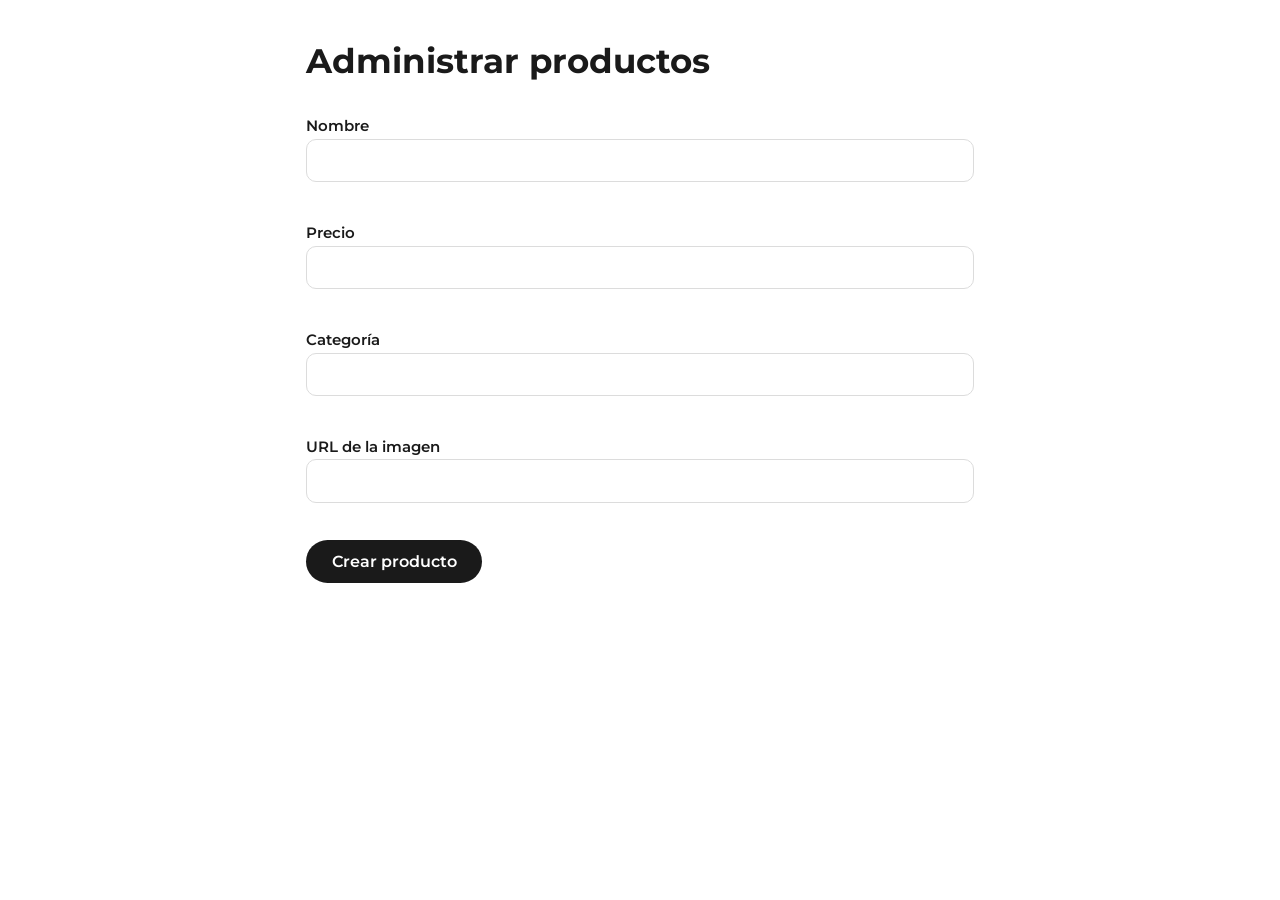
==== admin.html @ 4b264ae7 "feat: add admin section for product management and integrate API for dynamic product handling" ====
<!DOCTYPE html>
<html lang="es">
<head>
    <meta charset="UTF-8">
    <meta name="viewport" content="width=device-width, initial-scale=1.0">
    <title>Administrar productos - PuntoFit</title>
    <link rel="stylesheet" href="style.css">
    <style>
        #form-producto { display: grid; gap: 0.75rem; margin: 1.5rem 0 2rem; }
        #form-producto button { justify-self: start; }

        #lista-productos { list-style: none; }
        #lista-productos li {
            display: flex;
            align-items: center;
            gap: 0.5rem;
            padding: 0.75rem 0;
            border-bottom: 1px solid var(--gris-borde);
        }
        #lista-productos button {
            font-size: 0.8rem;
            padding: 0.35rem 0.9rem;
            background-color: transparent;
            color: var(--tinta);
            border: 1px solid var(--gris-borde);
        }
        #lista-productos button:first-of-type { margin-left: auto; }
        #lista-productos button:hover { background-color: var(--marino-suave); }
        #lista-productos button:last-of-type { color: #c0392b; border-color: #e6b0aa; }
        #lista-productos button:last-of-type:hover { background-color: #fdecea; }
    </style>
</head>
<body>
    <main style="max-width: 700px; margin: 2rem auto; padding: 0 1rem;">
        <h1>Administrar productos</h1>

        <form id="form-producto">
            <label>Nombre <input id="nombre" required></label>
            <label>Precio <input id="precio" type="number" required></label>
            <label>Categoría <input id="categoria" required></label>
            <label>URL de la imagen <input id="imagen"></label>
            <button type="submit">Crear producto</button>
        </form>

        <ul id="lista-productos"></ul>
    </main>

    <script src="api.js"></script>
    <script src="admin.js"></script>
</body>
</html>
---- style.css ----
@import url('css/base.css');
@import url('css/layout.css');
@import url('css/forms.css');
@import url('css/components.css');
@import url('css/producto-detalle.css');
@import url('css/sucursales.css');
@import url('css/contacto.css');
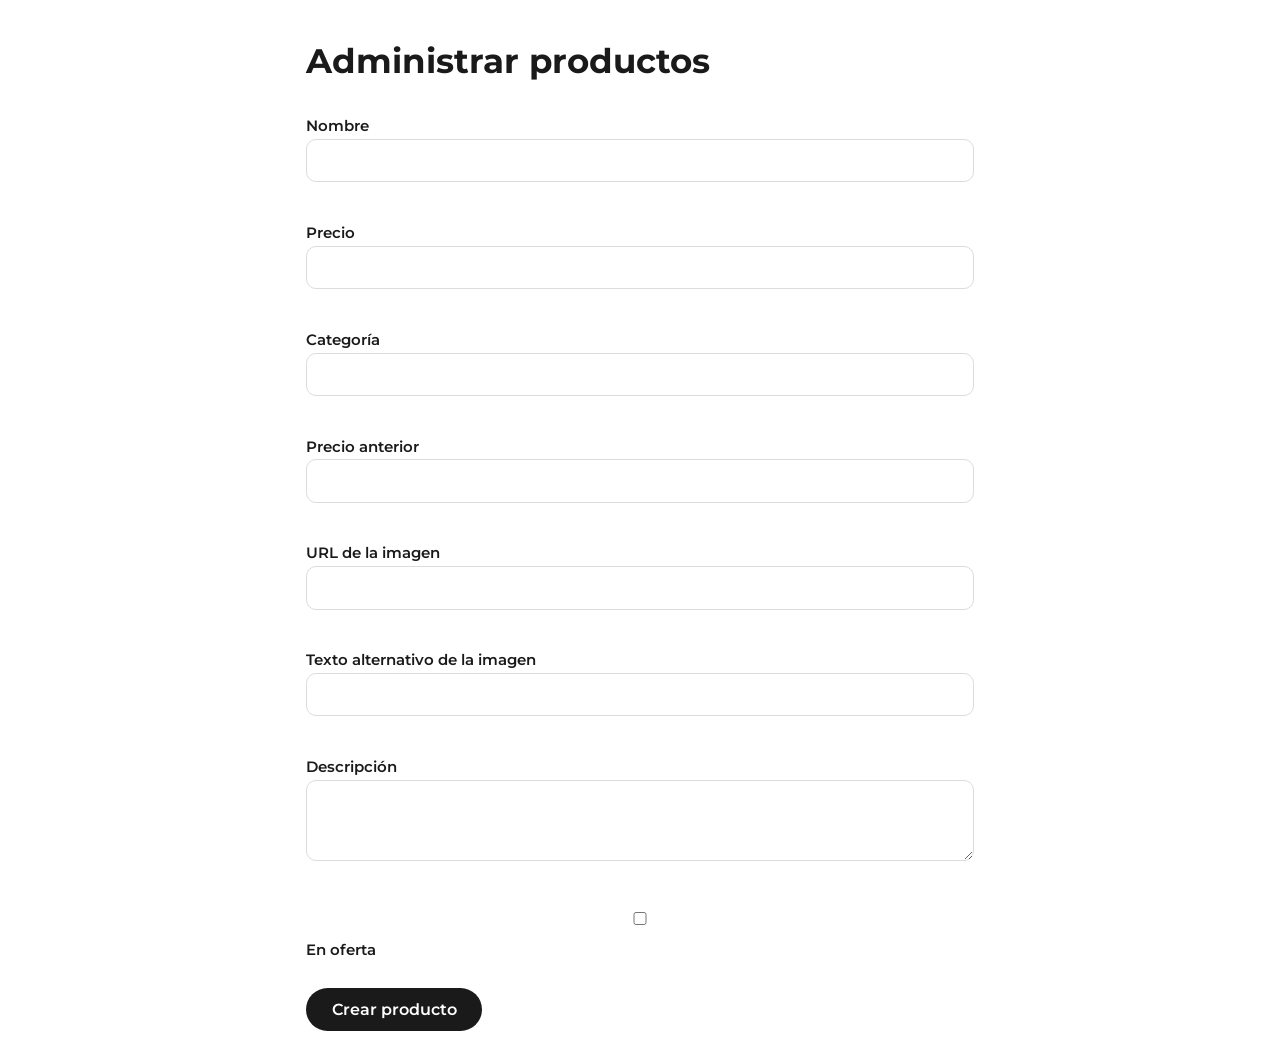
==== commit 15e6100c: "feat: enhance product editing functionality in admin panel" ====
--- a/admin.html
+++ b/admin.html
@@ -38,8 +38,13 @@
             <label>Nombre <input id="nombre" required></label>
             <label>Precio <input id="precio" type="number" required></label>
             <label>Categoría <input id="categoria" required></label>
+            <label>Precio anterior <input id="precio-anterior" type="number"></label>
             <label>URL de la imagen <input id="imagen"></label>
-            <button type="submit">Crear producto</button>
+            <label>Texto alternativo de la imagen <input id="alt"></label>
+            <label>Descripción <textarea id="descripcion" rows="3"></textarea></label>
+            <label><input id="oferta" type="checkbox"> En oferta</label>
+            <button type="submit" id="boton-guardar">Crear producto</button>
+            <button type="button" id="boton-cancelar" hidden>Cancelar edición</button>
         </form>
 
         <ul id="lista-productos"></ul>
